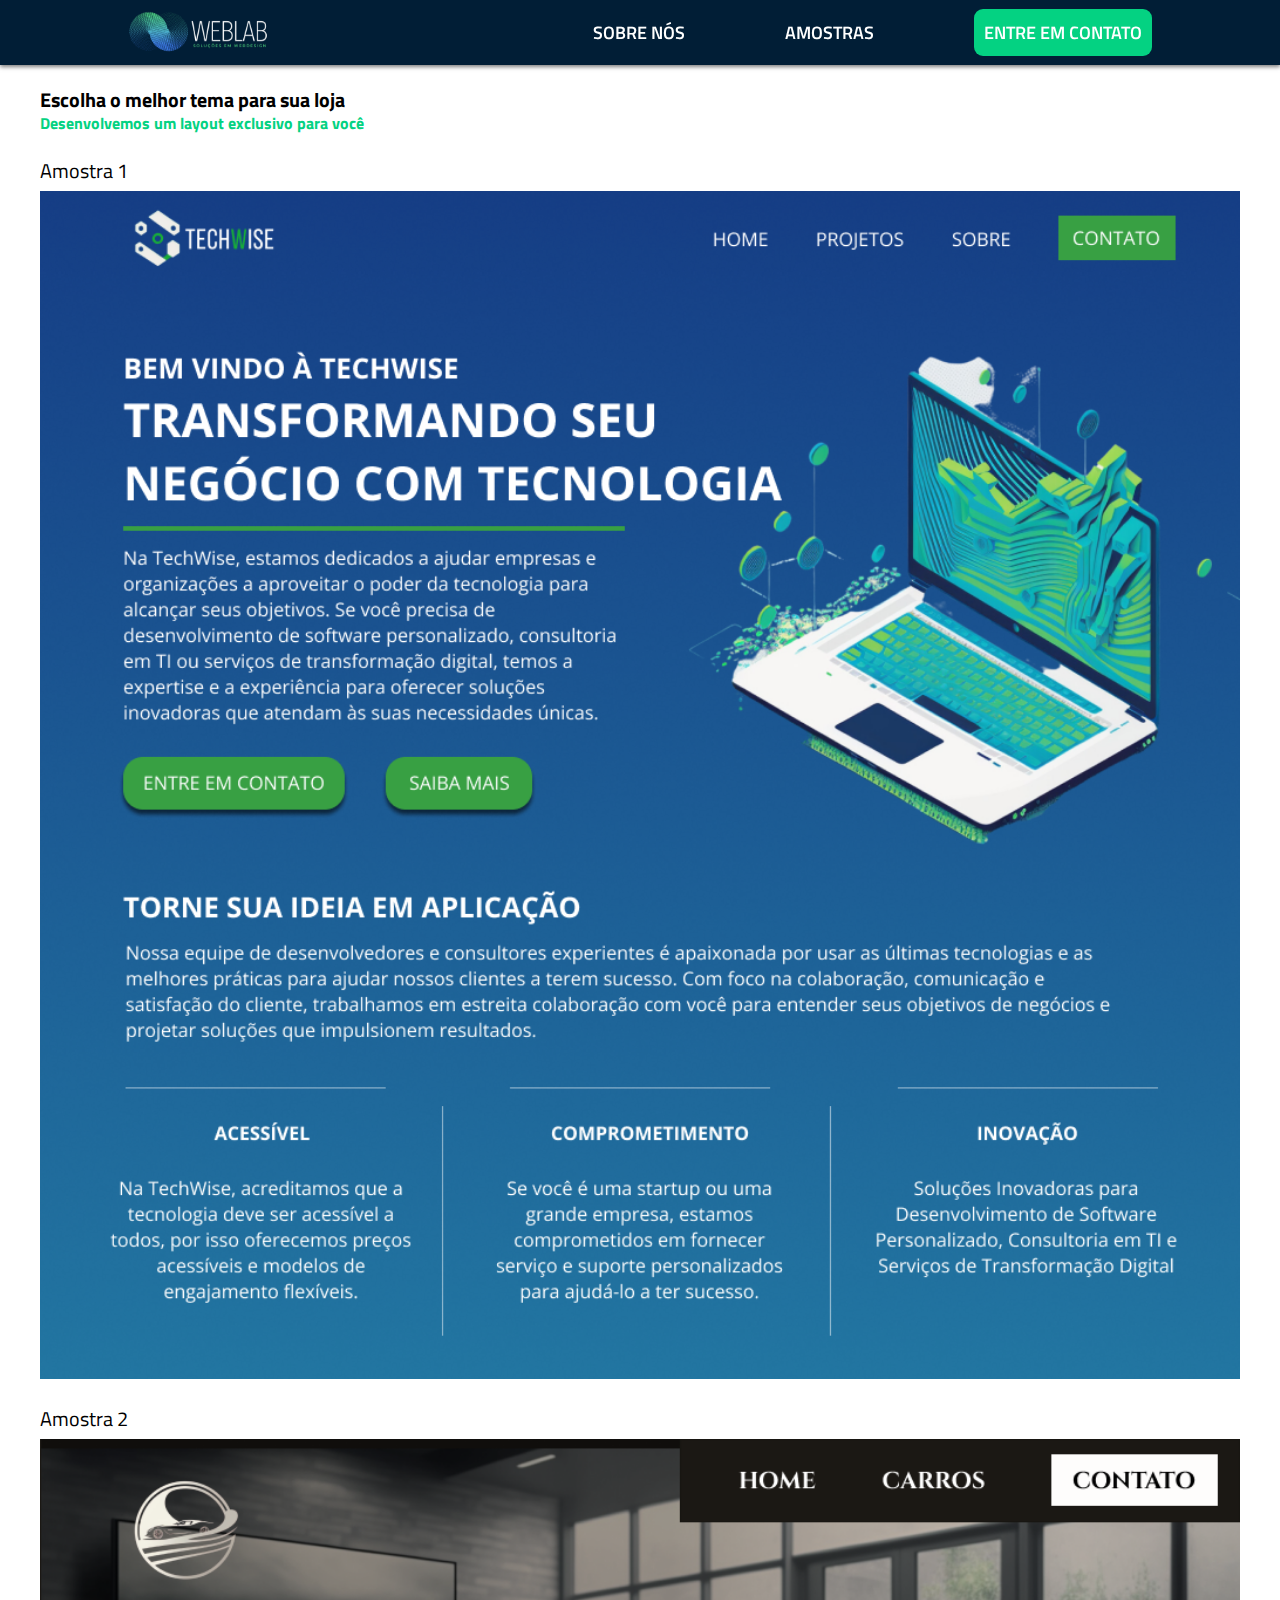
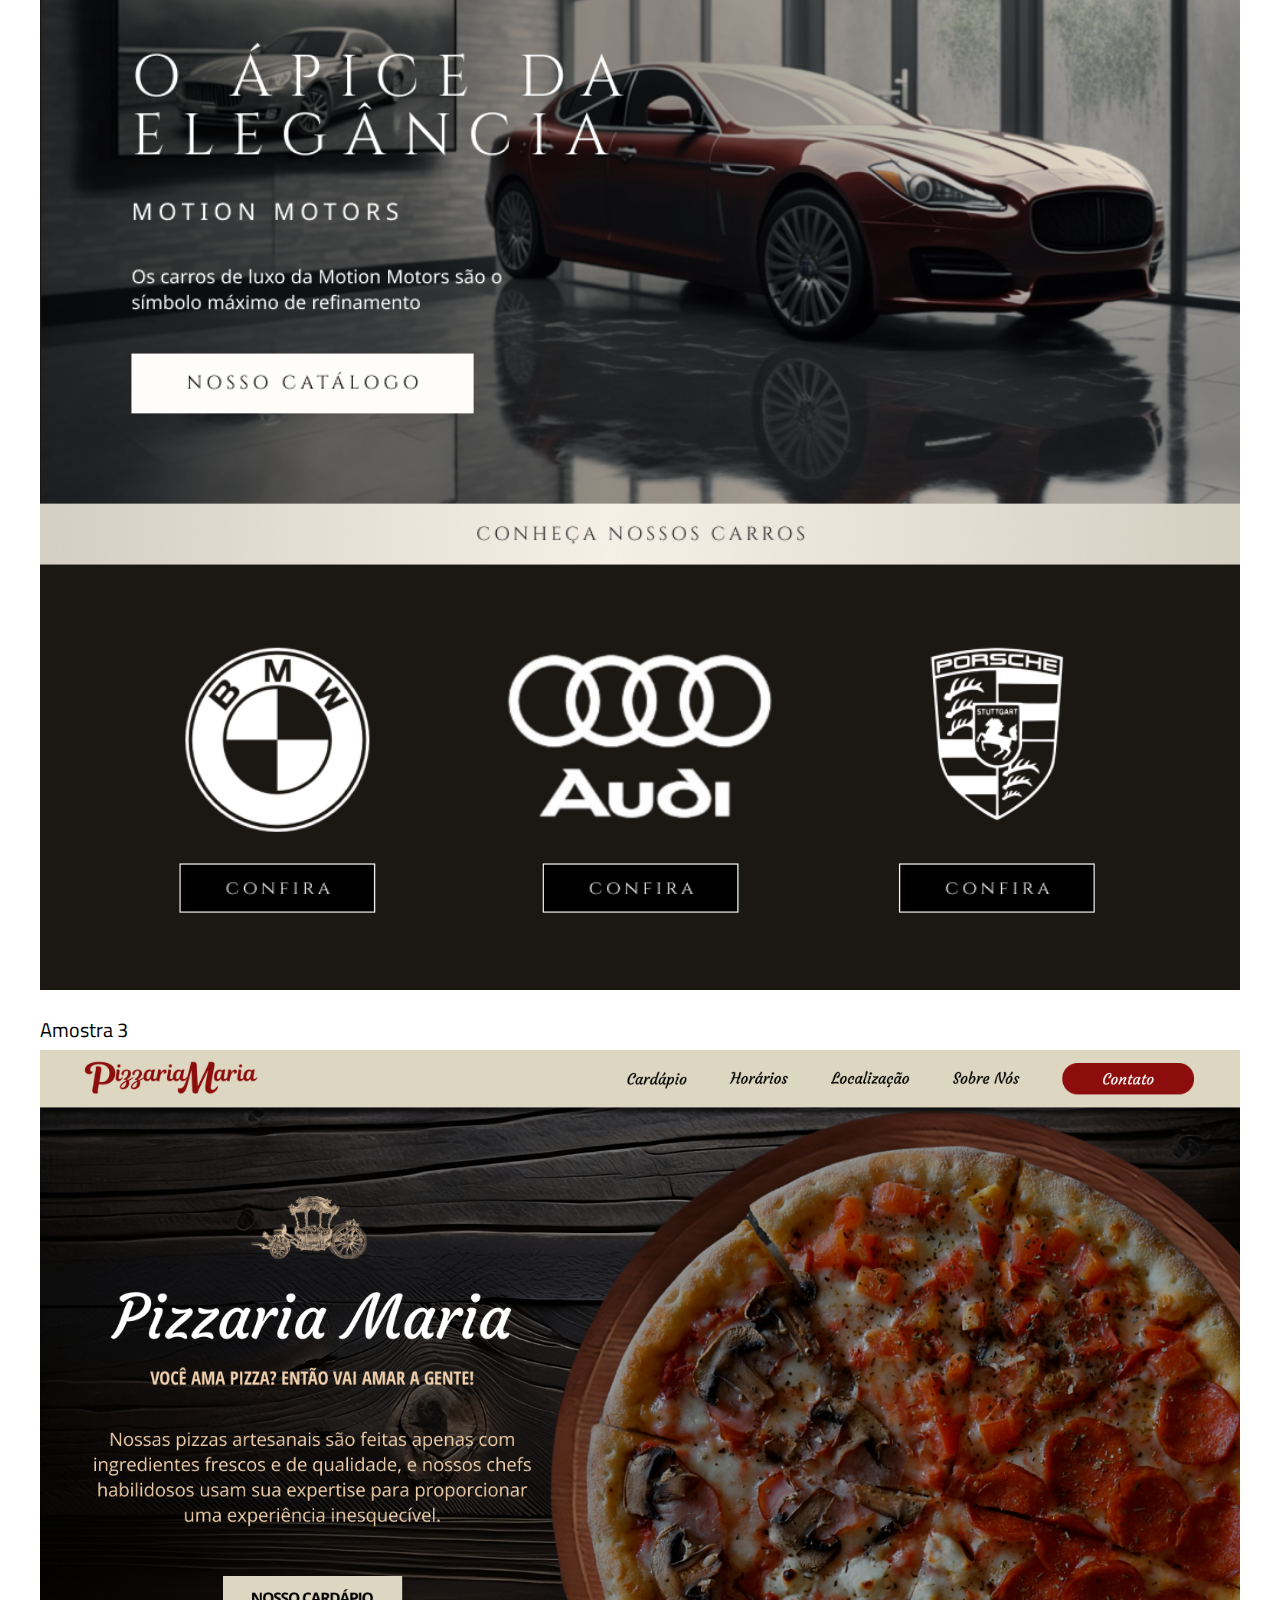
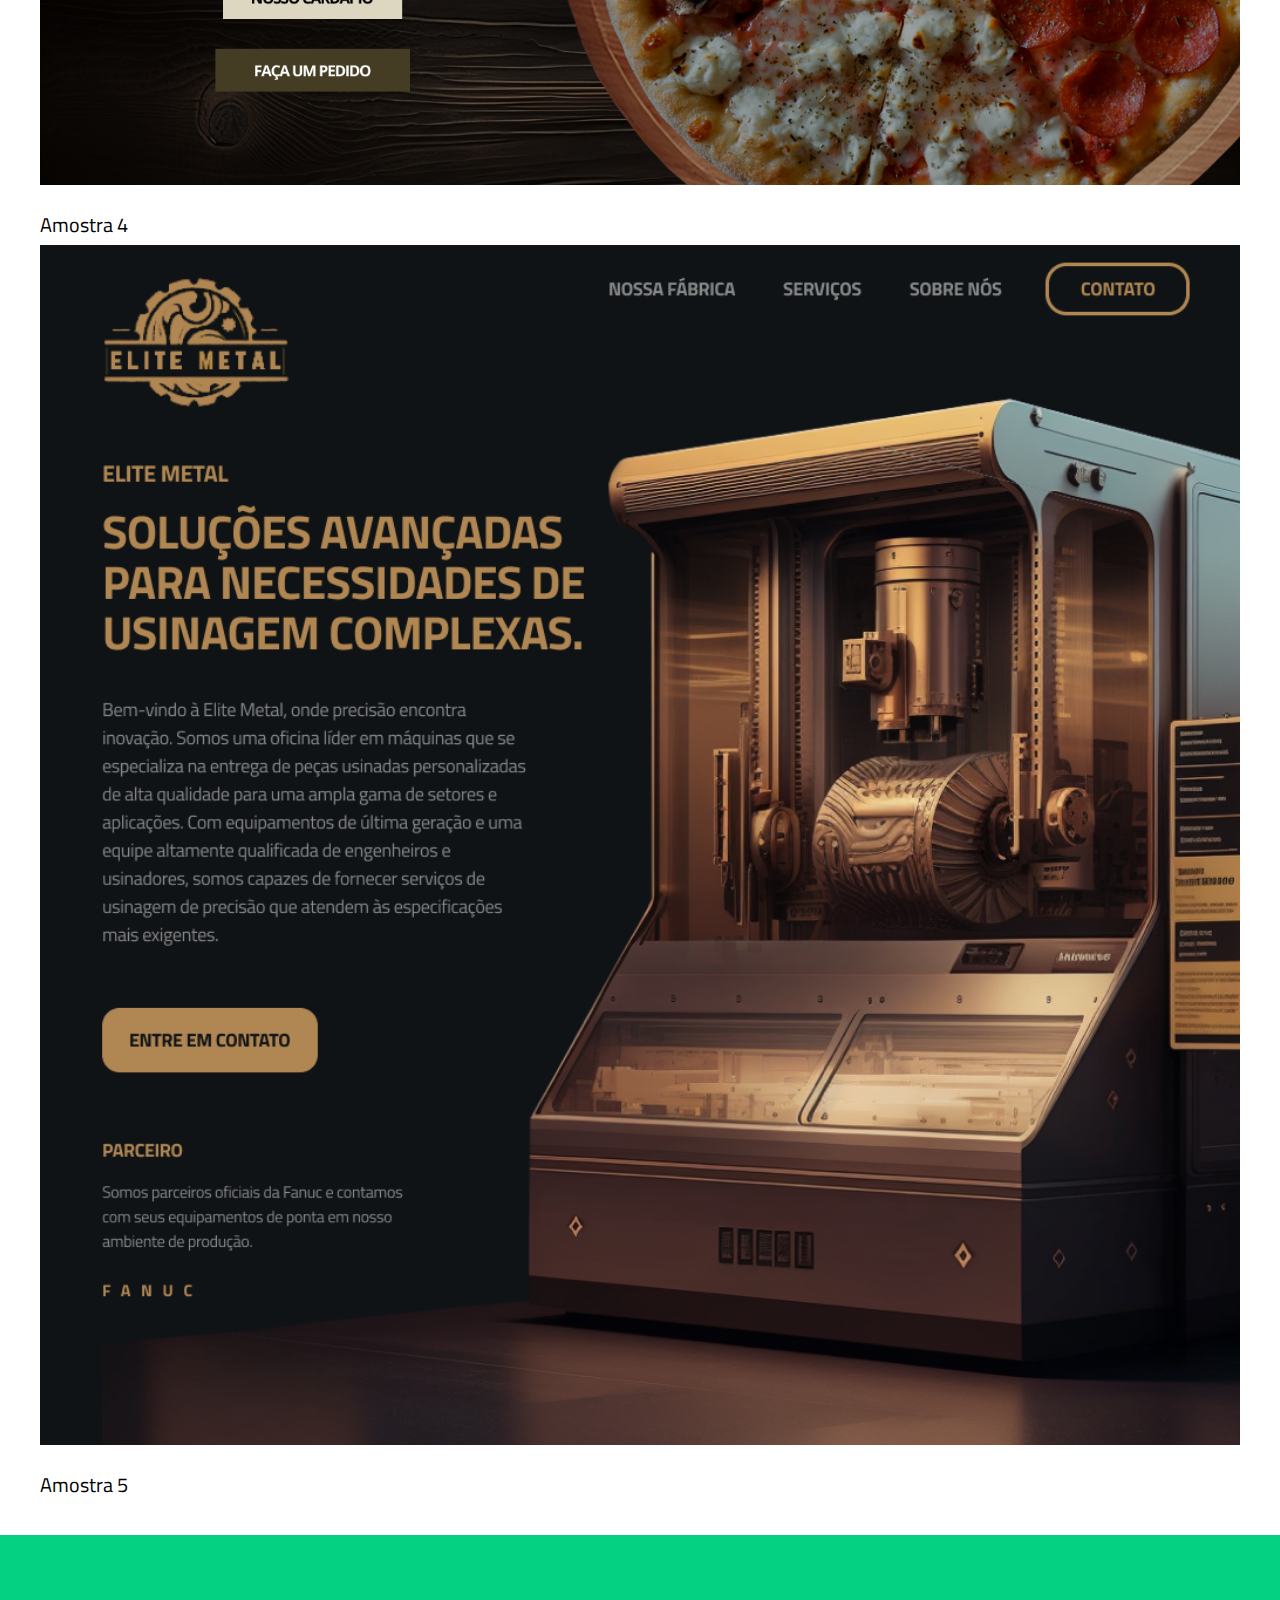
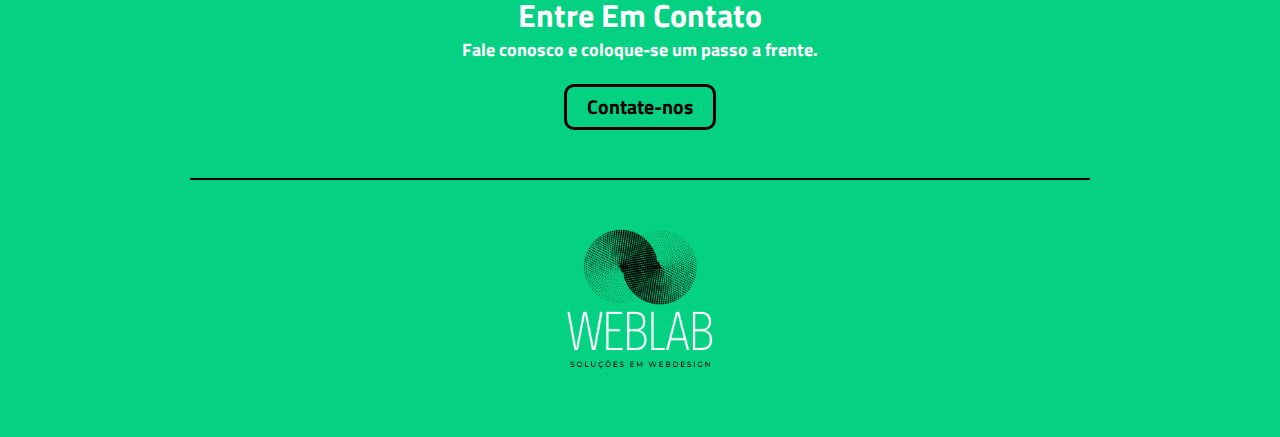
==== pages/amostras.html @ 6ae381bd "amostras.html" ====
<!DOCTYPE html>
<html lang="en">
<head>
    <meta charset="UTF-8">
    <meta http-equiv="X-UA-Compatible" content="IE=edge">
    <meta name="viewport" content="width=device-width, initial-scale=1.0">
    <link rel="stylesheet" href="../assets/styles/reset.css">
    <link rel="preconnect" href="https://fonts.googleapis.com">
    <link rel="preconnect" href="https://fonts.gstatic.com" crossorigin>
    <link href="https://fonts.googleapis.com/css2?family=Oswald:wght@200;300;400;500;600;700&family=Tilt+Warp&family=Titillium+Web:wght@300;400;600;700;900&display=swap" rel="stylesheet">
    <link rel="stylesheet" href="../assets/styles/style.css">

    <title>WebLab | Soluções em Webdesign</title>
</head>
<body>
    <header class="cabecalho">
        <div class="cabecalho-container">
            <div class="container_imagem">
                <a href="../index.html"><img  src="../assets/img/logoweblab.svg" alt="Logo da WebLab" class="cabecalho_imagem"></a>
            </div>
            <div class="mobile">
                <input type="checkbox" id="menu" class="container_botao">
                <label for="menu">
                    <span class="cabecalho_menu-hamburguer"></span>
                </label>
                <ul class="lista-menu">
                    <li class="lista-menu_item">
                        <a href="./sobrenos.html" class="lista-menu_link">Sobre Nós</a>
                    </li>
                    <li class="lista-menu_item">
                        <a href="./amostras.html" class="lista-menu_link">Amostras</a>
                    </li>
                    <li class="lista-menu_item">
                        <a target="_blank" rel="noopener noreferral" href="https://api.whatsapp.com/send?phone=41997215668&text=Olá,%20eu%20gostaria%20de%20realizar%20um%20orçamento%20para%20um%20website." class="contato-header">Entre em contato</a>
                    </li>
                    <img src="../assets/img/logo-apenasicone.svg" class="menu-lateral-logo" alt="Logo WebLab">
                </ul>
            </div>
            <div class="desktop">
                <ul class="lista-menu-desktop">
                    <li class="lista-menu_item-desktop">
                        <a href="./sobrenos.html" class="lista-menu_link-desktop">Sobre Nós</a>
                    </li>
                    <li class="lista-menu_item-desktop">
                        <a href="./amostras.html" class="lista-menu_link-desktop">Amostras</a>
                    </li>
                    <li class="lista-menu_item-desktop">
                        <a target="_blank" rel="noopener noreferral" href="https://api.whatsapp.com/send?phone=41997215668&text=Olá,%20eu%20gostaria%20de%20realizar%20um%20orçamento%20para%20um%20website." class="contato-header lista-menu_link-desktop">Entre em contato</a>
                    </li>
                </ul>
            </div>
        </div>
    </header>
    <main>
        <section class="amostras">
            <div class="container-principal">
                <h6>Escolha o melhor tema para sua loja</h2>
                <p class="realce sub-amostras">Desenvolvemos um layout exclusivo para você</p>
                <p class="p-amostras">Amostra 1</p>
                <img class="img-amostras" src="../assets/img/Template 01 (TechWise).png">
                <p class="p-amostras">Amostra 2</p>
                <img class="img-amostras" src="../assets/img/MOTION MOTORS (2).png">
                <p class="p-amostras">Amostra 3</p>
                <img class="img-amostras" src="../assets/img/Pizzaria.png">
                <p class="p-amostras">Amostra 4</p>
                <img class="img-amostras" src="../assets/img/Elite metal (1).png">
                <p class="p-amostras">Amostra 5</p>
                <img class="img-amostras" src="">
            </div>
        </section>
    </main>
    <footer class="rodape">
        <div class="rodape-container">
            <h2 class="rodape-titulo">Entre Em Contato</h2>
            <h3 class="rodape-subtitulo">Fale conosco e coloque-se um passo a frente.</h3>
            <a target="_blank" rel="noopener noreferral" href="https://api.whatsapp.com/send?phone=41997215668&text=Olá,%20eu%20gostaria%20de%20realizar%20um%20orçamento%20para%20um%20website." class="rodape-botao">Contate-nos</a>
        </div>
        <a href="../index.html"><img class="rodape-logo" src="../assets/img/logoweblab-fundoverde.svg" alt="Logo da marca WebLab"></a>
    </footer>
</body>
</html>
---- assets/styles/style.css ----
@import url('./destaque.css');
@import url('./profisionalize.css');
@import url('./vantagens.css');
@import url('./oquefazemos.css');
@import url('./comoajudar.css');
@import url('./rodape.css');
@import url('./cabecalho.css');
@import url('./animations.css');
@import url('./sobrenos.css');
@import url('./amostras.css');

body {
    /* font-family: 'Oswald', sans-serif;
    font-family: 'Tilt Warp', cursive; */
    font-family: 'Titillium Web', sans-serif;
}

.destaque, .profissionalize, .vantagens {
    background-color: #011e36;
    padding: 64px 20px 0 20px;
}

.o-que-fazemos, .como-ajudar, .frase, .sobre-nos {
    background-color: #FFFFFF;
    padding: 64px 20px 0 20px;
}

.realce {
    color: #04D282;
}

.titulo-principal {
    font-size: 28px;
    color: #ffffff;
    font-weight: 700;
    line-height: 43px;
    width: 290px;
}

.titulo-principal-preto {
    font-size: 28px;
    color: #000;
    font-weight: 700;
    line-height: 43px;
    width: 290px;
}

.linha-divisoria {
    display: block;
    height: 5px;
    width: 100px;
    background-color: #ffffff;
    margin-top: 69px;
}

.linha-divisoria-cinza {
    display: block;
    height: 5px;
    width: 100px;
    background-color: #8a8a8a;
    margin-top: 69px;
}


/* SECTION FRASE */

.frase-autor {
    color: #04D282;
    font-size: 16px;
    text-align: end;
    width: 290px;
}

.mundo-box {
    margin-bottom: 64px;
}

@media screen and (min-width: 720px) {

    .destaque,
    .profissionalize,
    .vantagens,
    .o-que-fazemos,
    .como-ajudar,
    .frase,
    .sobre-nos {
        padding-left: 0;
        padding-right: 0;
    }

    .container-master {
        width: 690px;
        margin: 0 auto;
    }

    .titulo-principal {
        width: 400px;
    }

    .flex-container {
        display: flex;
        align-items: center;
        justify-content: space-between;
    }

    .mundo-box {
        margin-bottom: 0;
    }

    .frase {
        padding-bottom: 64px;
    }
}

@media screen and (min-width: 1024px) {

    .destaque,
    .profissionalize,
    .vantagens,
    .o-que-fazemos,
    .como-ajudar,
    .frase,
    .sobre-nos {
        padding-top: 150px;
    }

    .container-master {
        width: 900px;
    }

    .titulo-principal, .titulo-principal-preto {
        width: 460px;
        font-size: 34px;
    }

    .linha-divisoria, .linha-divisoria-cinza {
        margin-top: 150px;
        width: 150px;
    }

    .frase {
        padding-bottom: 150px;
    }

    .frase-autor {
        font-size: 20px;
        text-align: end;
        width: 440px;
        margin-top: 30px;
    }
}
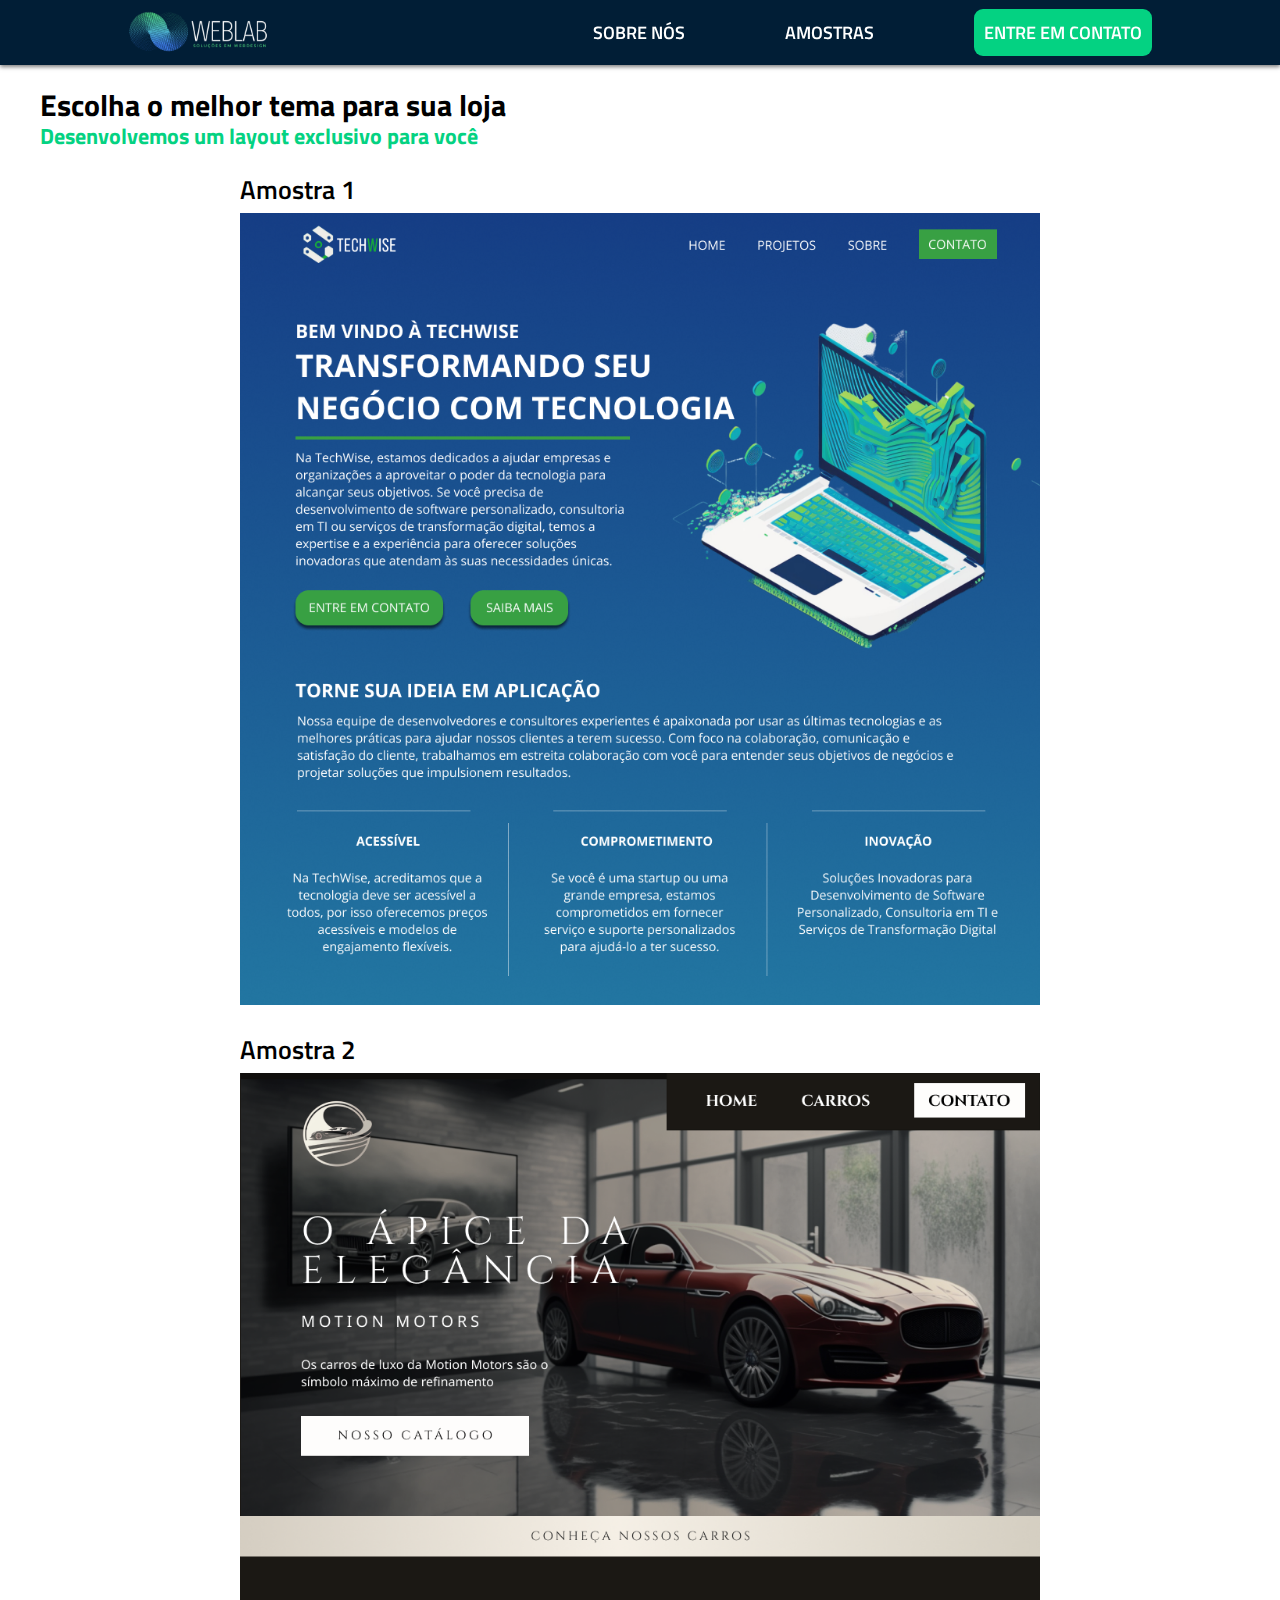
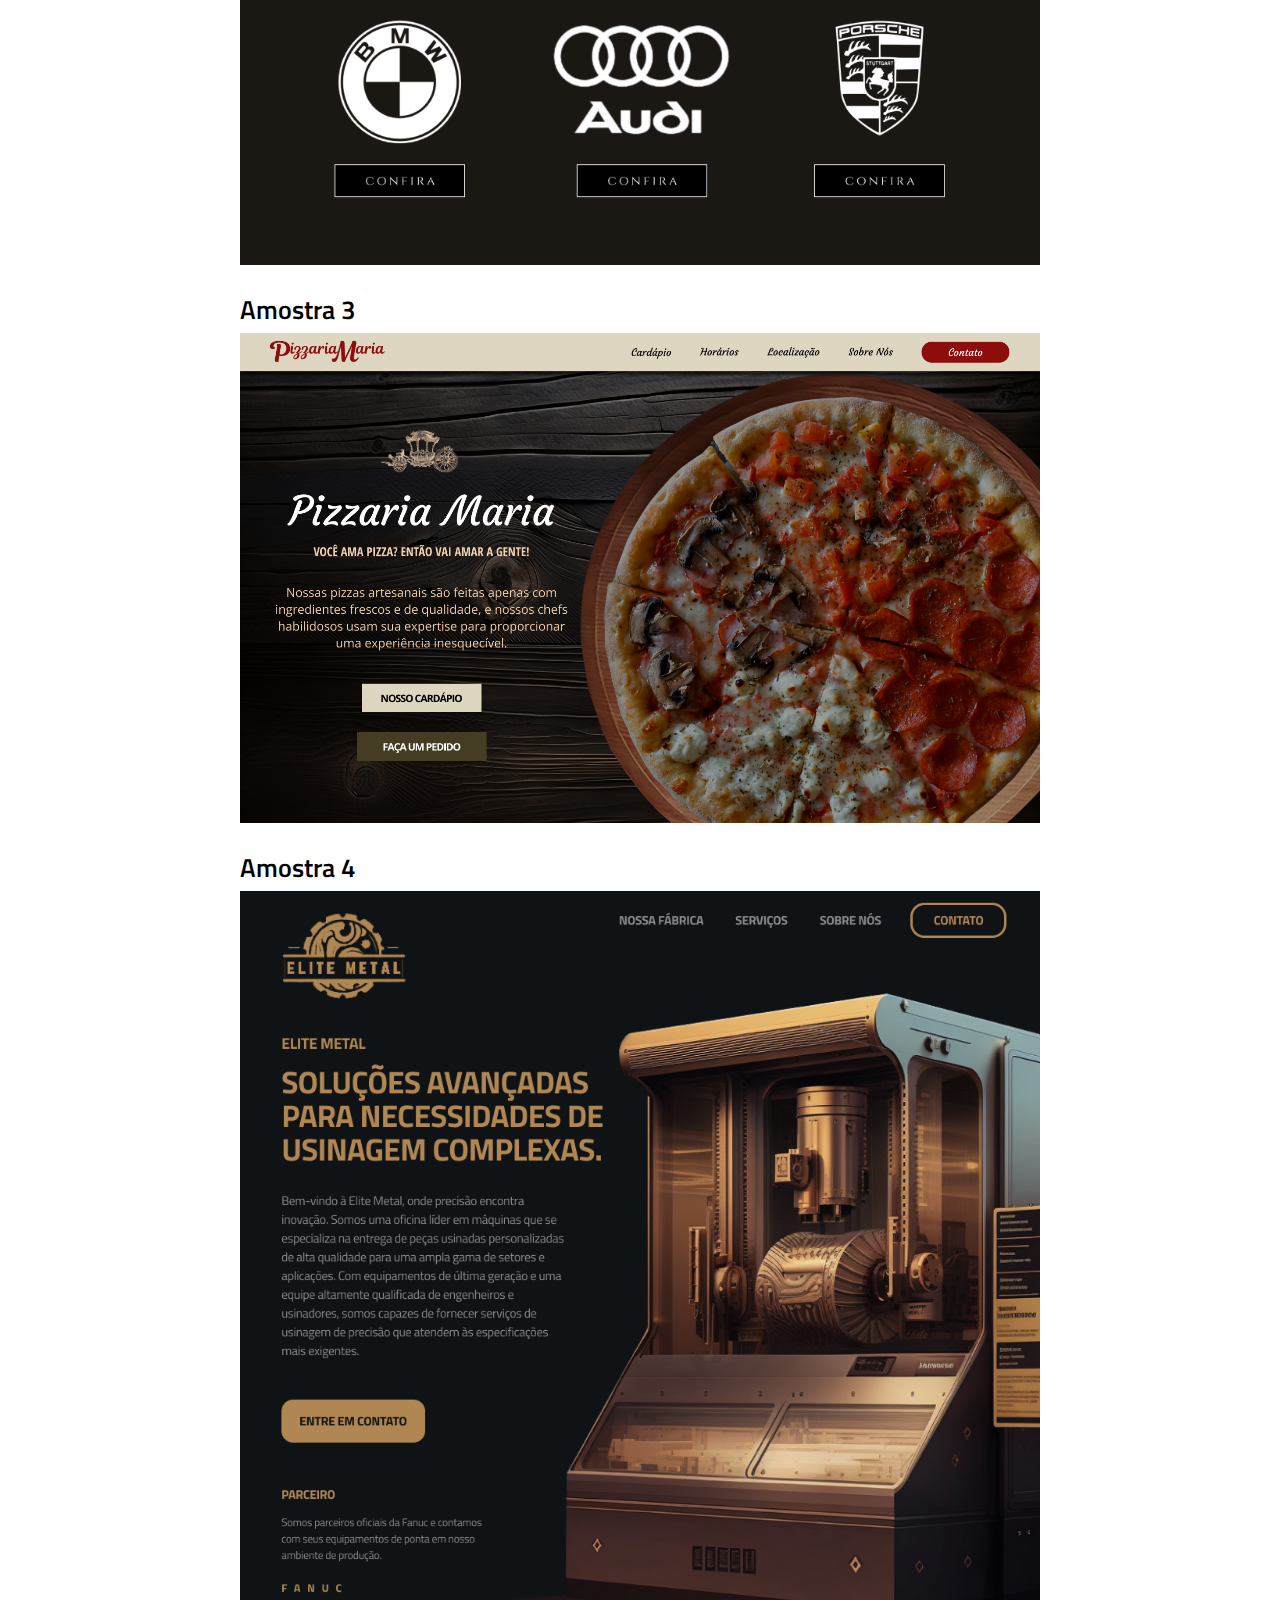
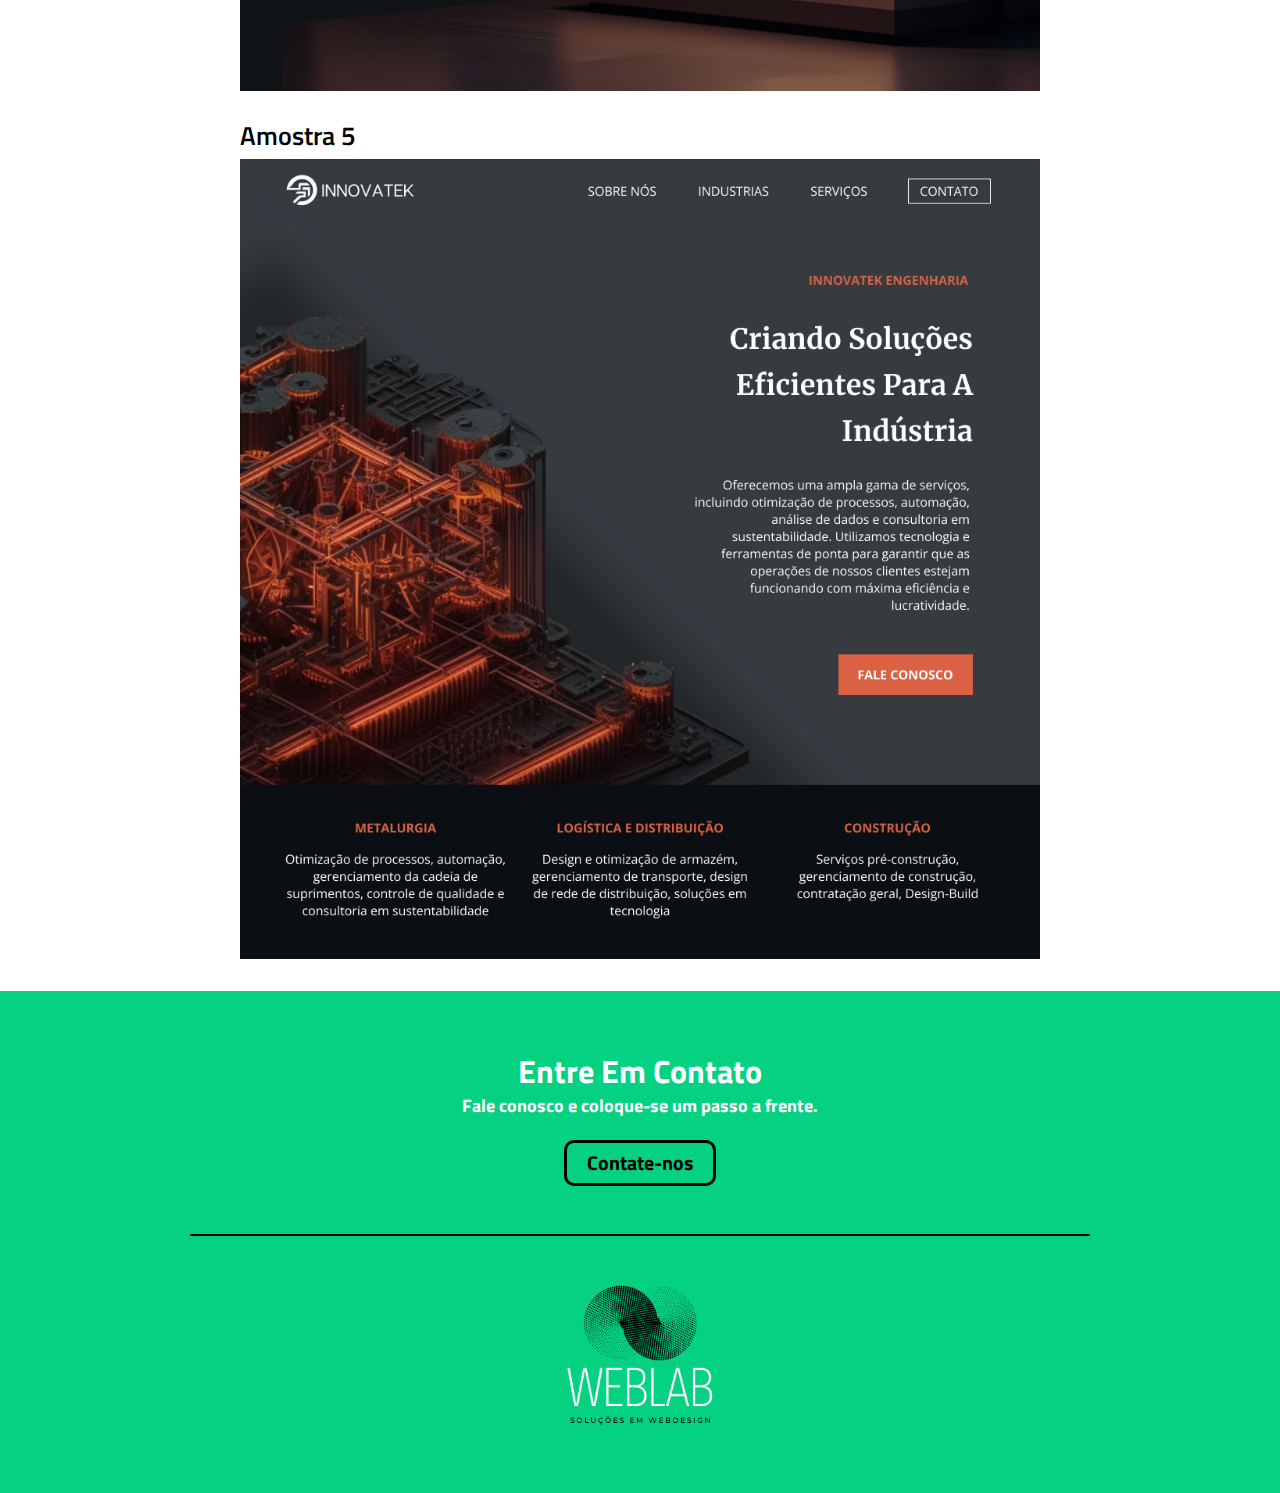
==== commit 877db7d5: "Amostras.html update" ====
--- a/pages/amostras.html
+++ b/pages/amostras.html
@@ -56,16 +56,28 @@
             <div class="container-principal">
                 <h6>Escolha o melhor tema para sua loja</h2>
                 <p class="realce sub-amostras">Desenvolvemos um layout exclusivo para você</p>
-                <p class="p-amostras">Amostra 1</p>
-                <img class="img-amostras" src="../assets/img/Template 01 (TechWise).png">
-                <p class="p-amostras">Amostra 2</p>
-                <img class="img-amostras" src="../assets/img/MOTION MOTORS (2).png">
-                <p class="p-amostras">Amostra 3</p>
-                <img class="img-amostras" src="../assets/img/Pizzaria.png">
-                <p class="p-amostras">Amostra 4</p>
-                <img class="img-amostras" src="../assets/img/Elite metal (1).png">
-                <p class="p-amostras">Amostra 5</p>
-                <img class="img-amostras" src="">
+                <div class="container-amostras">
+                    <div class="box-amostras">
+                        <p class="p-amostras">Amostra 1</p>
+                        <img class="img-amostras" src="../assets/img/Template 01 (TechWise).png">
+                    </div>
+                    <di class="box-amostras">
+                        <p class="p-amostras">Amostra 2</p>
+                        <img class="img-amostras" src="../assets/img/MOTION MOTORS (2).png">
+                    </div>
+                    <div class="box-amostras box-amostras-retangular">
+                        <p class="p-amostras">Amostra 3</p>
+                        <img class="img-amostras" src="../assets/img/Pizzaria.png">
+                    </div>
+                    <div class="box-amostras">
+                        <p class="p-amostras">Amostra 4</p>
+                        <img class="img-amostras" src="../assets/img/Elite metal (1).png">
+                    </div>
+                    <div class="box-amostras">
+                        <p class="p-amostras">Amostra 5</p>
+                        <img class="img-amostras" src="../assets/img/invok.png">
+                    </div>
+                </div>
             </div>
         </section>
     </main>
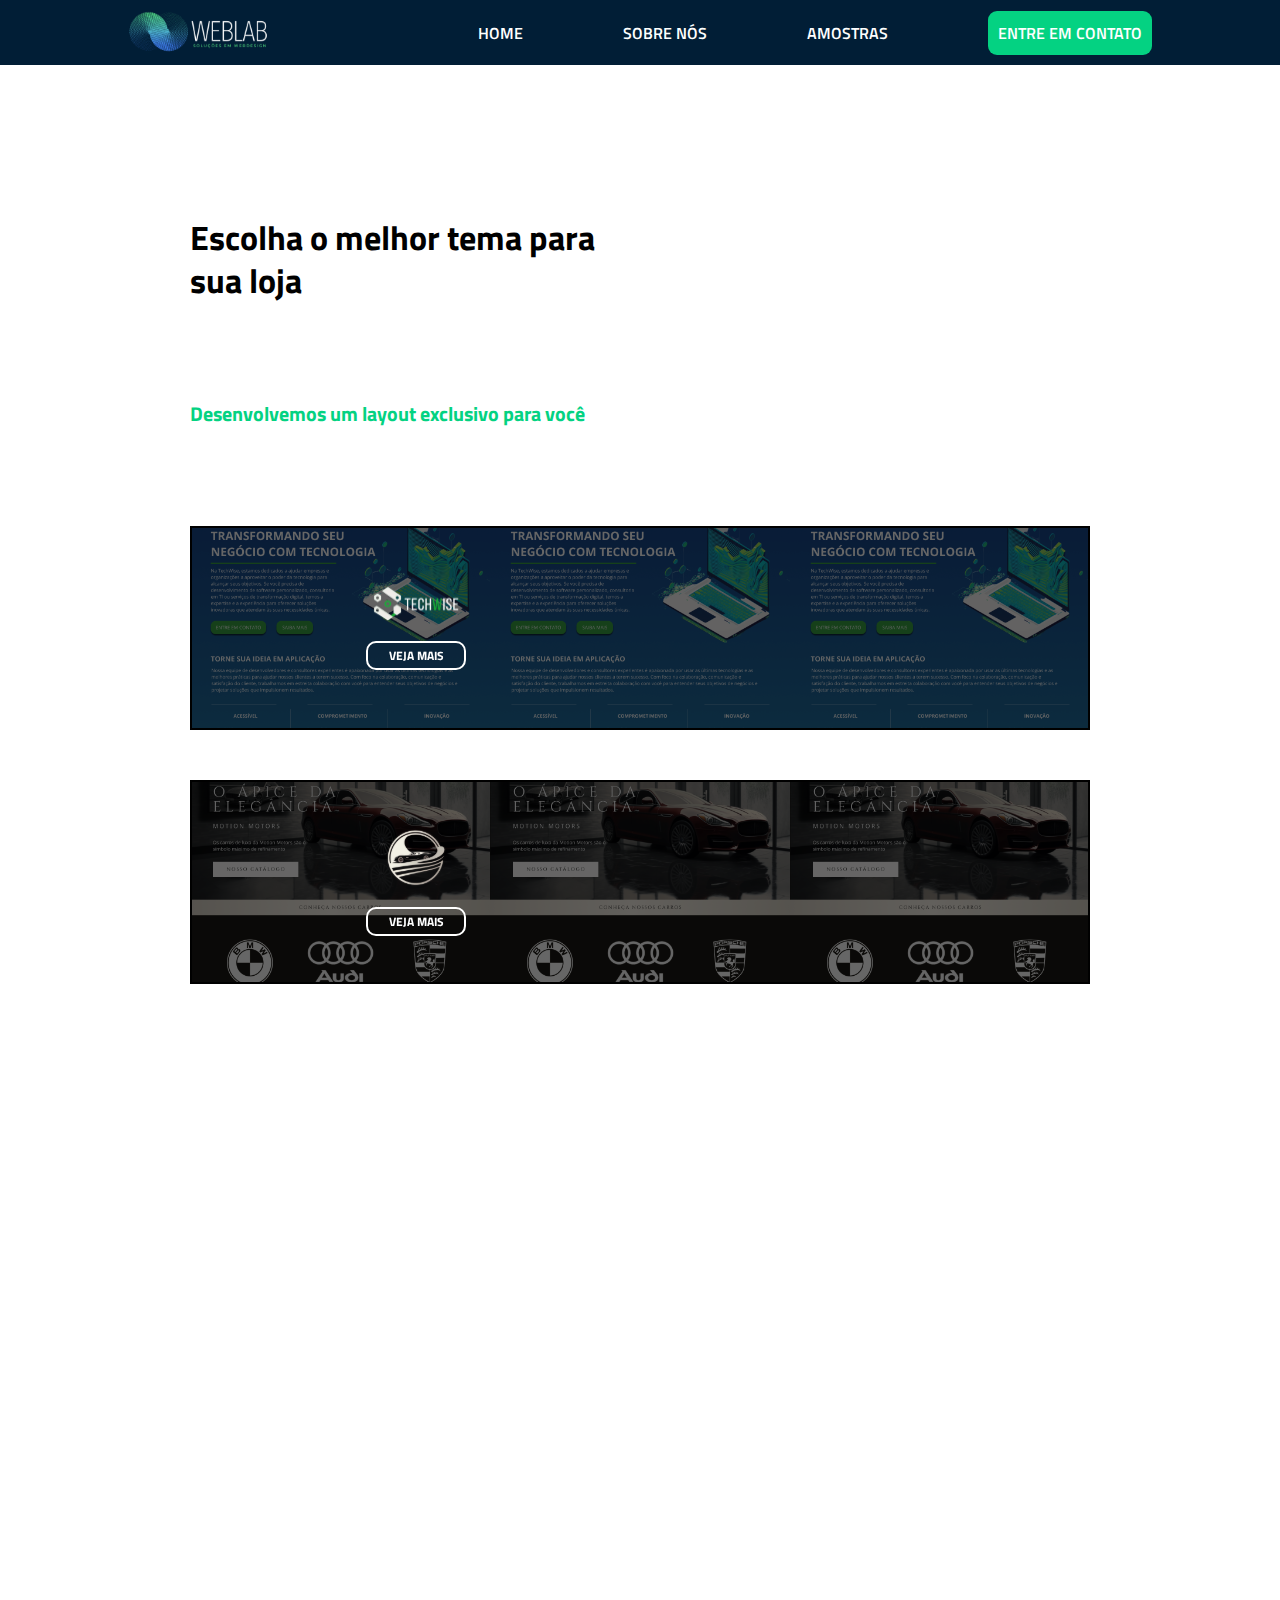
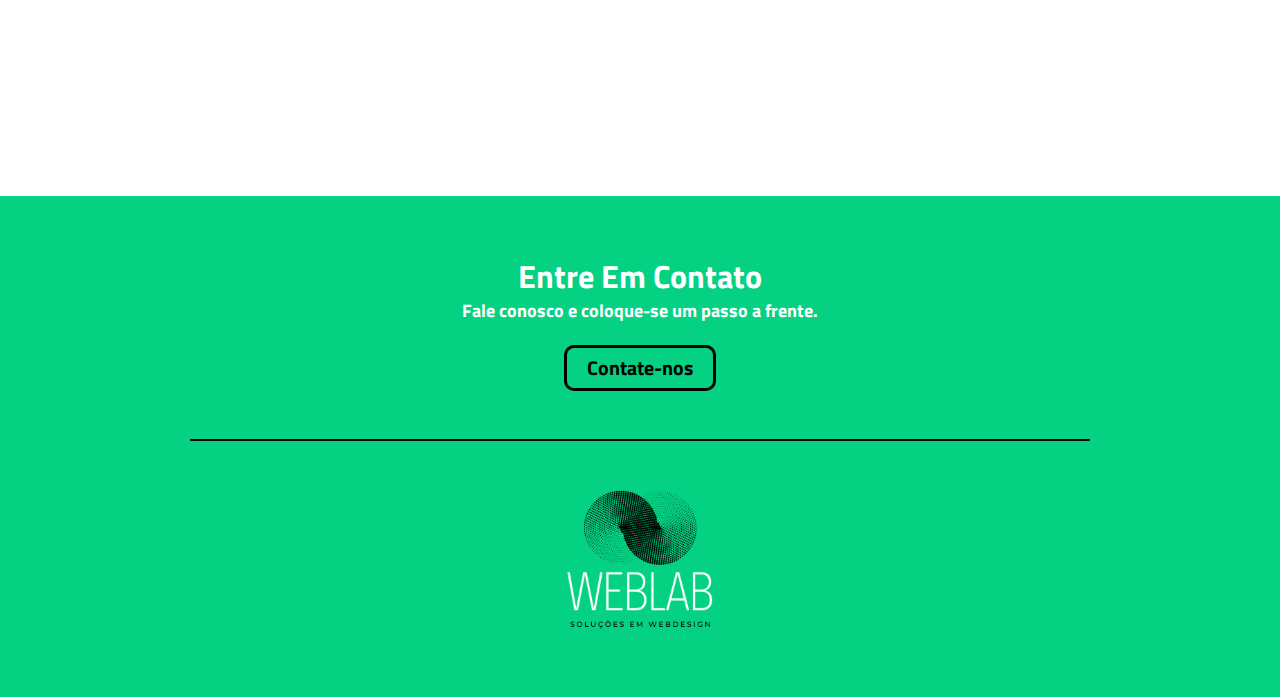
==== commit 6d27c9f6: "Amostras page update" ====
--- a/pages/amostras.html
+++ b/pages/amostras.html
@@ -25,6 +25,9 @@
                 </label>
                 <ul class="lista-menu">
                     <li class="lista-menu_item">
+                        <a href="../index.html" class="lista-menu_link">Home</a>
+                    </li>
+                    <li class="lista-menu_item">
                         <a href="./sobrenos.html" class="lista-menu_link">Sobre Nós</a>
                     </li>
                     <li class="lista-menu_item">
@@ -38,6 +41,9 @@
             </div>
             <div class="desktop">
                 <ul class="lista-menu-desktop">
+                    <li class="lista-menu_item-desktop">
+                        <a href="../index.html" class="lista-menu_link-desktop">Home</a>
+                    </li>
                     <li class="lista-menu_item-desktop">
                         <a href="./sobrenos.html" class="lista-menu_link-desktop">Sobre Nós</a>
                     </li>
@@ -53,29 +59,44 @@
     </header>
     <main>
         <section class="amostras">
-            <div class="container-principal">
-                <h6>Escolha o melhor tema para sua loja</h2>
-                <p class="realce sub-amostras">Desenvolvemos um layout exclusivo para você</p>
+            <div class="container-master">
+                <h2 class="titulo-principal-preto amostras-titulo">Escolha o melhor tema para sua loja</h2>
+                <h3 class="o-que-fazemos-subtitulo sobre-nos-subtitulo">Desenvolvemos um layout exclusivo para você</h3>
                 <div class="container-amostras">
-                    <div class="box-amostras">
-                        <p class="p-amostras">Amostra 1</p>
-                        <img class="img-amostras" src="../assets/img/Template 01 (TechWise).png">
+                    <div class="amostras-box box-techwise hidden" data-scroll>
+                        <div class="amostras-mascara"></div>
+                        <div class="amostras-box-cont">
+                            <img class="amostras-imagem logo-techwise" src="../assets/img/TechWise-logo.svg" alt="TechWise logo">
+                            <button class="amostras-botao">Veja Mais</button>
+                        </div>
                     </div>
-                    <di class="box-amostras">
-                        <p class="p-amostras">Amostra 2</p>
-                        <img class="img-amostras" src="../assets/img/MOTION MOTORS (2).png">
+                    <div class="amostras-box box-motionmotors hidden" data-scroll>
+                        <div class="amostras-mascara"></div>
+                        <div class="amostras-box-cont">
+                            <img class="amostras-imagem logo-motionmotors" src="../assets/img/MotionMotors-logo.svg" alt="Motion Motors logo">
+                            <button class="amostras-botao">Veja Mais</button>
+                        </div>
                     </div>
-                    <div class="box-amostras box-amostras-retangular">
-                        <p class="p-amostras">Amostra 3</p>
-                        <img class="img-amostras" src="../assets/img/Pizzaria.png">
+                    <div class="amostras-box box-pizzaria hidden" data-scroll>
+                        <div class="amostras-mascara"></div>
+                        <div class="amostras-box-cont">
+                            <img class="amostras-imagem logo-pizzaria" src="../assets/img/Pizzaria-logo.svg" alt="Pizzaria Maria logo">
+                            <button class="amostras-botao">Veja Mais</button>
+                        </div>
                     </div>
-                    <div class="box-amostras">
-                        <p class="p-amostras">Amostra 4</p>
-                        <img class="img-amostras" src="../assets/img/Elite metal (1).png">
+                    <div class="amostras-box box-elitemetal hidden" data-scroll>
+                        <div class="amostras-mascara"></div>
+                        <div class="amostras-box-cont">
+                            <img class="amostras-imagem logo-elitemetal" src="../assets/img/EliteMetal-logo.svg" alt="Elite Metal logo">
+                            <button class="amostras-botao">Veja Mais</button>
+                        </div>
                     </div>
-                    <div class="box-amostras">
-                        <p class="p-amostras">Amostra 5</p>
-                        <img class="img-amostras" src="../assets/img/invok.png">
+                    <div class="amostras-box box-innovatek hidden" data-scroll>
+                        <div class="amostras-mascara"></div>
+                        <div class="amostras-box-cont">
+                            <img class="amostras-imagem logo-innovatek" src="../assets/img/Innovatek-logo.svg" alt="Innovatek logo">
+                            <button class="amostras-botao">Veja Mais</button>
+                        </div>
                     </div>
                 </div>
             </div>
@@ -89,5 +110,6 @@
         </div>
         <a href="../index.html"><img class="rodape-logo" src="../assets/img/logoweblab-fundoverde.svg" alt="Logo da marca WebLab"></a>
     </footer>
+    <script defer src="../js/index.js"></script>
 </body>
 </html>--- a/assets/styles/style.css
+++ b/assets/styles/style.css
@@ -20,7 +20,7 @@
     padding: 64px 20px 0 20px;
 }
 
-.o-que-fazemos, .como-ajudar, .frase, .sobre-nos {
+.o-que-fazemos, .como-ajudar, .frase, .sobre-nos, .amostras {
     background-color: #FFFFFF;
     padding: 64px 20px 0 20px;
 }
@@ -83,7 +83,8 @@
     .o-que-fazemos,
     .como-ajudar,
     .frase,
-    .sobre-nos {
+    .sobre-nos,
+    .amostras {
         padding-left: 0;
         padding-right: 0;
     }
@@ -120,7 +121,8 @@
     .o-que-fazemos,
     .como-ajudar,
     .frase,
-    .sobre-nos {
+    .sobre-nos,
+    .amostras {
         padding-top: 150px;
     }
 
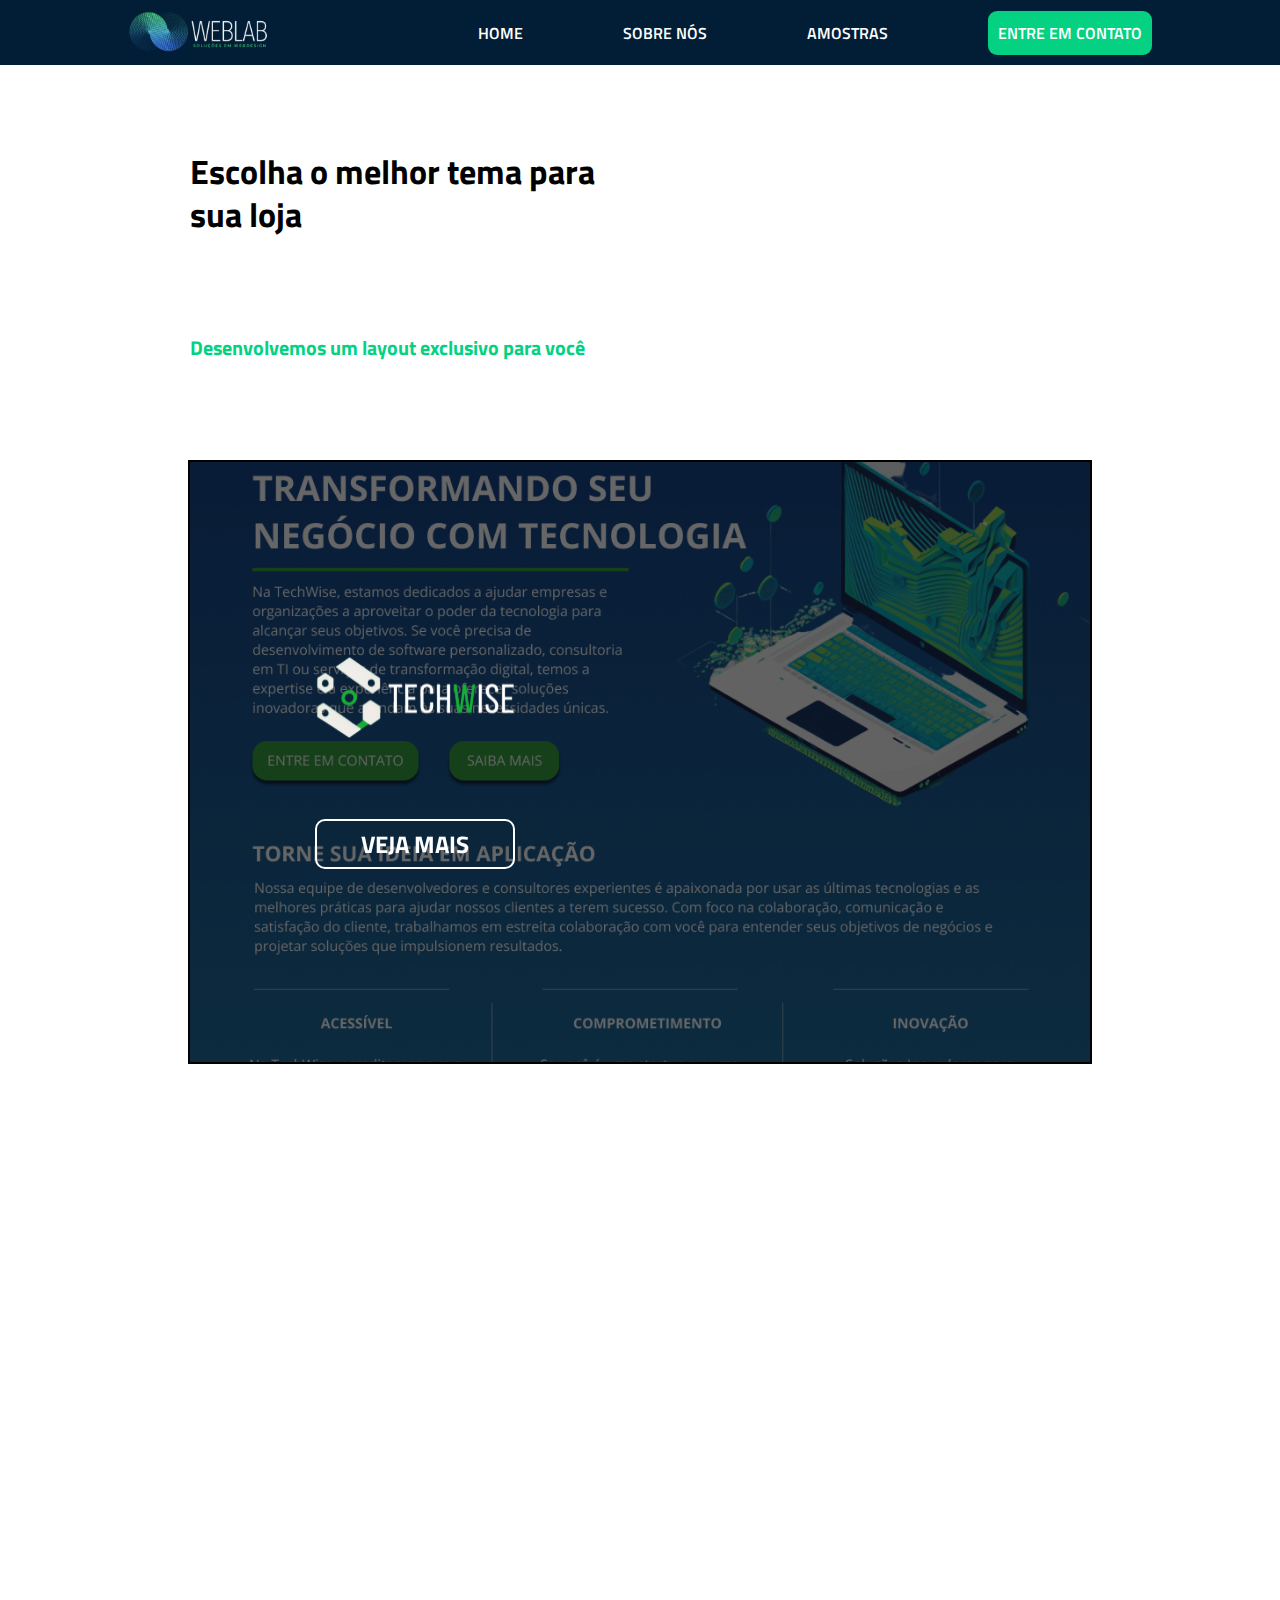
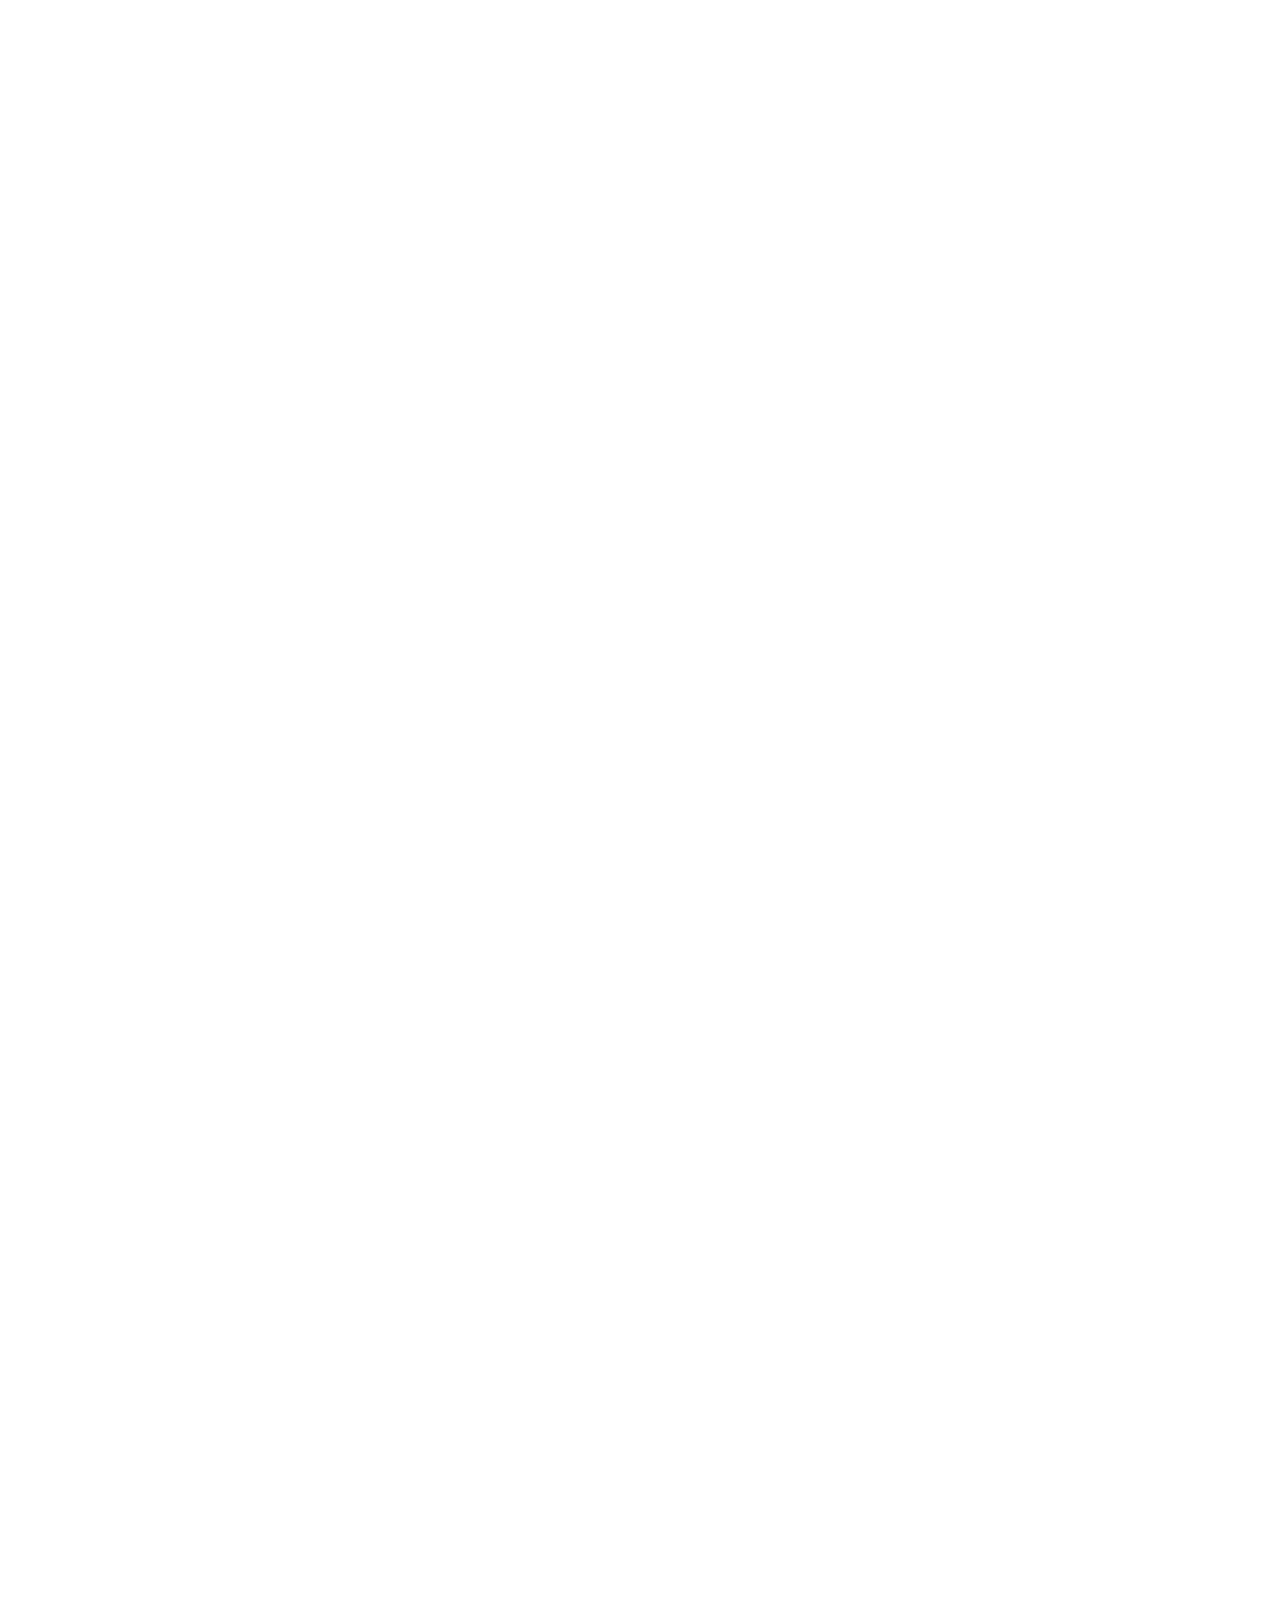
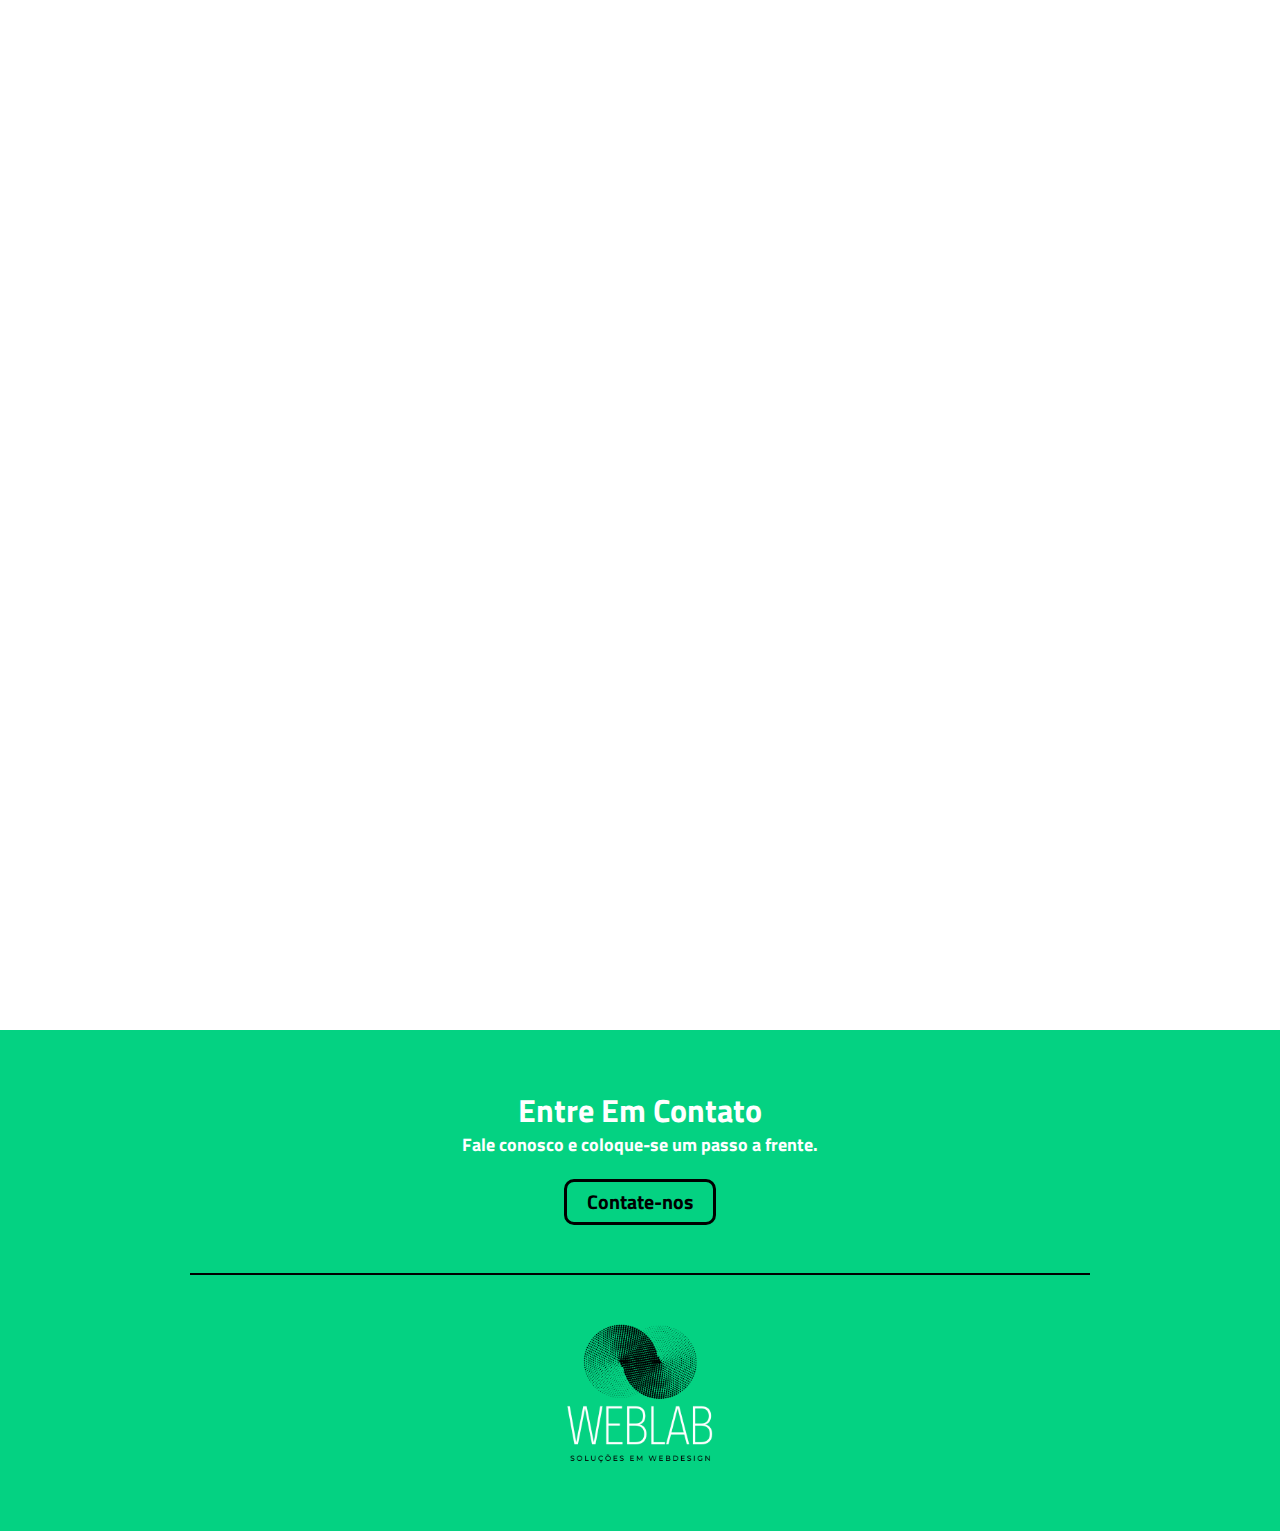
==== commit 15b3442c: ""Veja Mais" button" ====
--- a/pages/amostras.html
+++ b/pages/amostras.html
@@ -69,6 +69,8 @@
                             <img class="amostras-imagem logo-techwise" src="../assets/img/TechWise-logo.svg" alt="TechWise logo">
                             <button class="amostras-botao">Veja Mais</button>
                         </div>
+                        <img class="amostras-template template-hidden" src="../assets/img/Techwise-template.png" alt="Techwise Template">
+                        <button class="amostras-botao-voltar template-hidden"><img class="amostras-botao-img" src="../assets/img/flecha-branca.svg" alt="Voltar"></button>
                     </div>
                     <div class="amostras-box box-motionmotors hidden" data-scroll>
                         <div class="amostras-mascara"></div>
@@ -76,6 +78,8 @@
                             <img class="amostras-imagem logo-motionmotors" src="../assets/img/MotionMotors-logo.svg" alt="Motion Motors logo">
                             <button class="amostras-botao">Veja Mais</button>
                         </div>
+                        <img class="amostras-template template-hidden" src="../assets/img/MotionMotors-template.png" alt="Motion Motors Template">
+                        <button class="amostras-botao-voltar template-hidden"><img class="amostras-botao-img" src="../assets/img/flecha-branca.svg" alt="Voltar"></button>
                     </div>
                     <div class="amostras-box box-pizzaria hidden" data-scroll>
                         <div class="amostras-mascara"></div>
@@ -83,6 +87,8 @@
                             <img class="amostras-imagem logo-pizzaria" src="../assets/img/Pizzaria-logo.svg" alt="Pizzaria Maria logo">
                             <button class="amostras-botao">Veja Mais</button>
                         </div>
+                        <img class="amostras-template template-hidden" src="../assets/img/Pizzaria-template.png" alt="Pizzaria Template">
+                        <button class="amostras-botao-voltar template-hidden"><img class="amostras-botao-img" src="../assets/img/flecha-branca.svg" alt="Voltar"></button>
                     </div>
                     <div class="amostras-box box-elitemetal hidden" data-scroll>
                         <div class="amostras-mascara"></div>
@@ -90,6 +96,8 @@
                             <img class="amostras-imagem logo-elitemetal" src="../assets/img/EliteMetal-logo.svg" alt="Elite Metal logo">
                             <button class="amostras-botao">Veja Mais</button>
                         </div>
+                        <img class="amostras-template template-hidden" src="../assets/img/EliteMetal-template.png" alt="Elite Metal Template">
+                        <button class="amostras-botao-voltar template-hidden"><img class="amostras-botao-img" src="../assets/img/flecha-branca.svg" alt="Voltar"></button>
                     </div>
                     <div class="amostras-box box-innovatek hidden" data-scroll>
                         <div class="amostras-mascara"></div>
@@ -97,6 +105,8 @@
                             <img class="amostras-imagem logo-innovatek" src="../assets/img/Innovatek-logo.svg" alt="Innovatek logo">
                             <button class="amostras-botao">Veja Mais</button>
                         </div>
+                        <img class="amostras-template template-hidden" src="../assets/img/Innovatek-template.png" alt="Innovatek Template">
+                        <button class="amostras-botao-voltar template-hidden"><img class="amostras-botao-img" src="../assets/img/flecha-branca.svg" alt="Voltar"></button>
                     </div>
                 </div>
             </div>
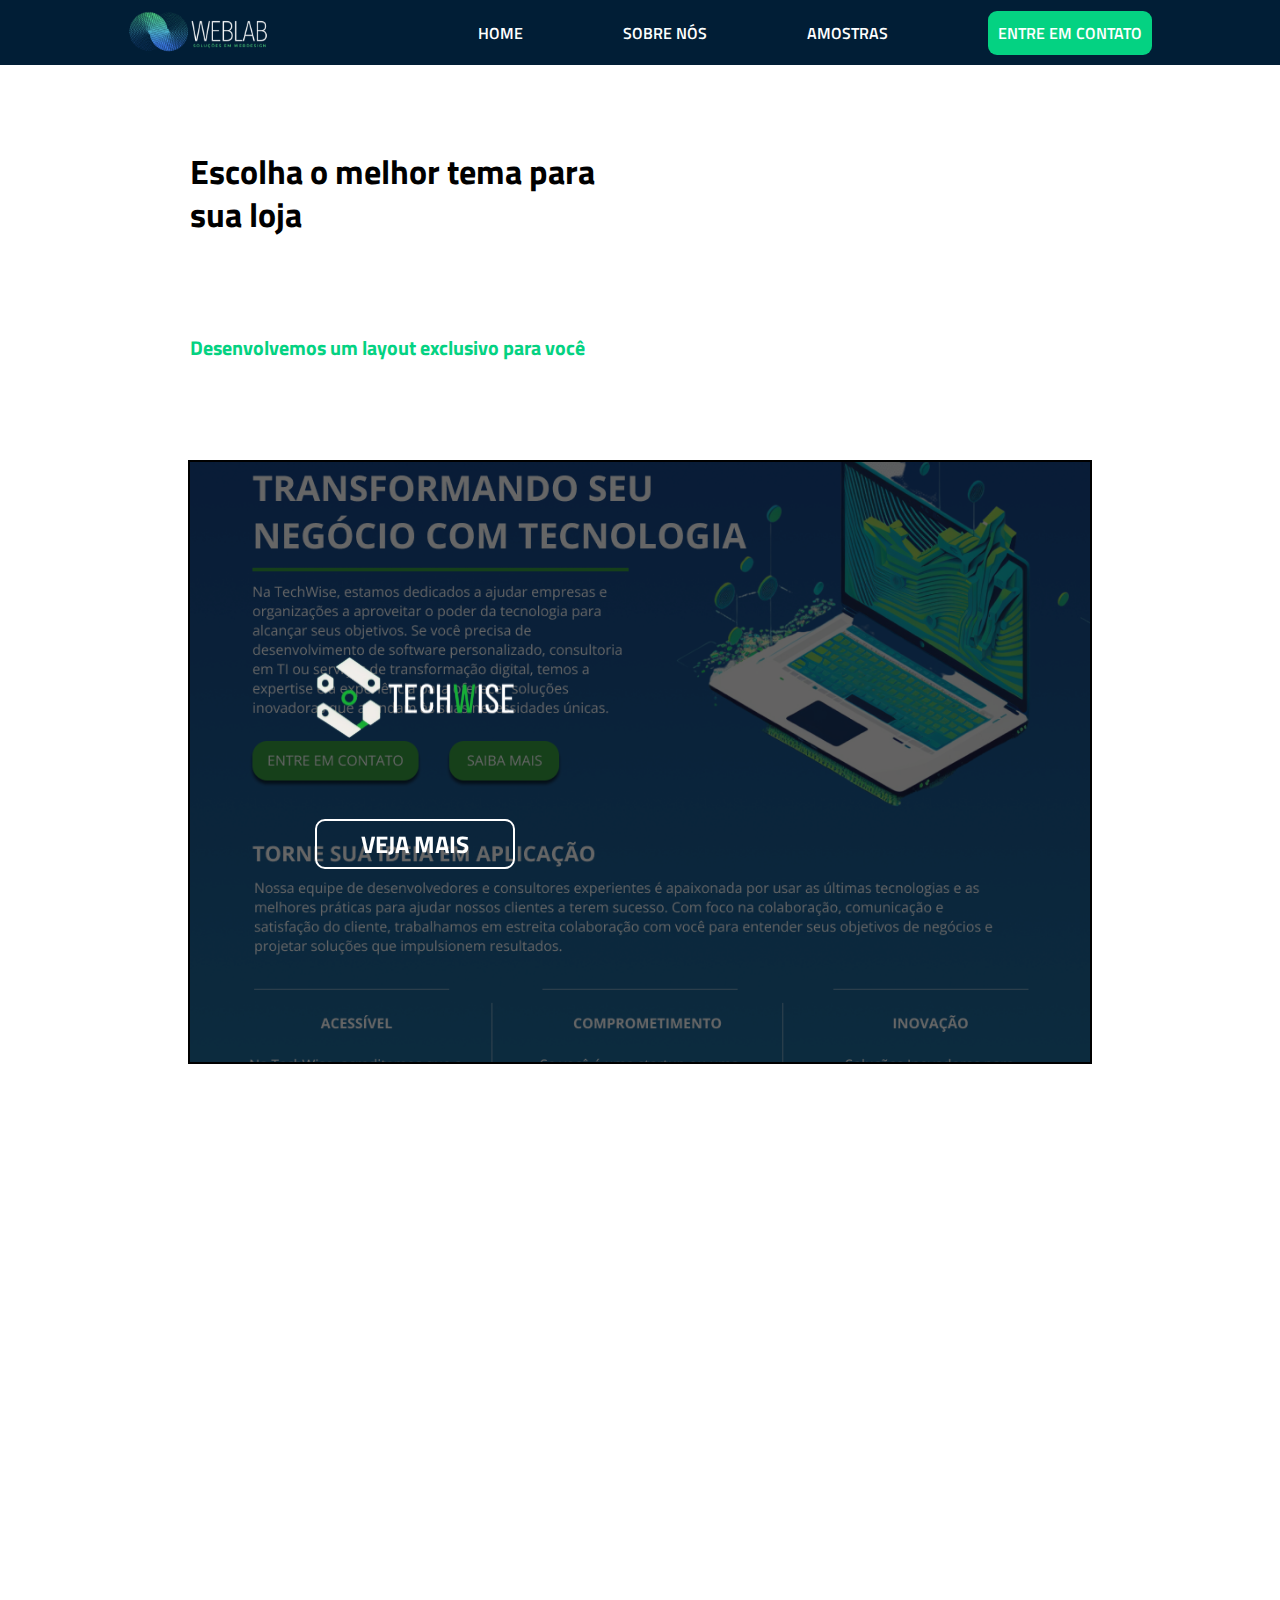
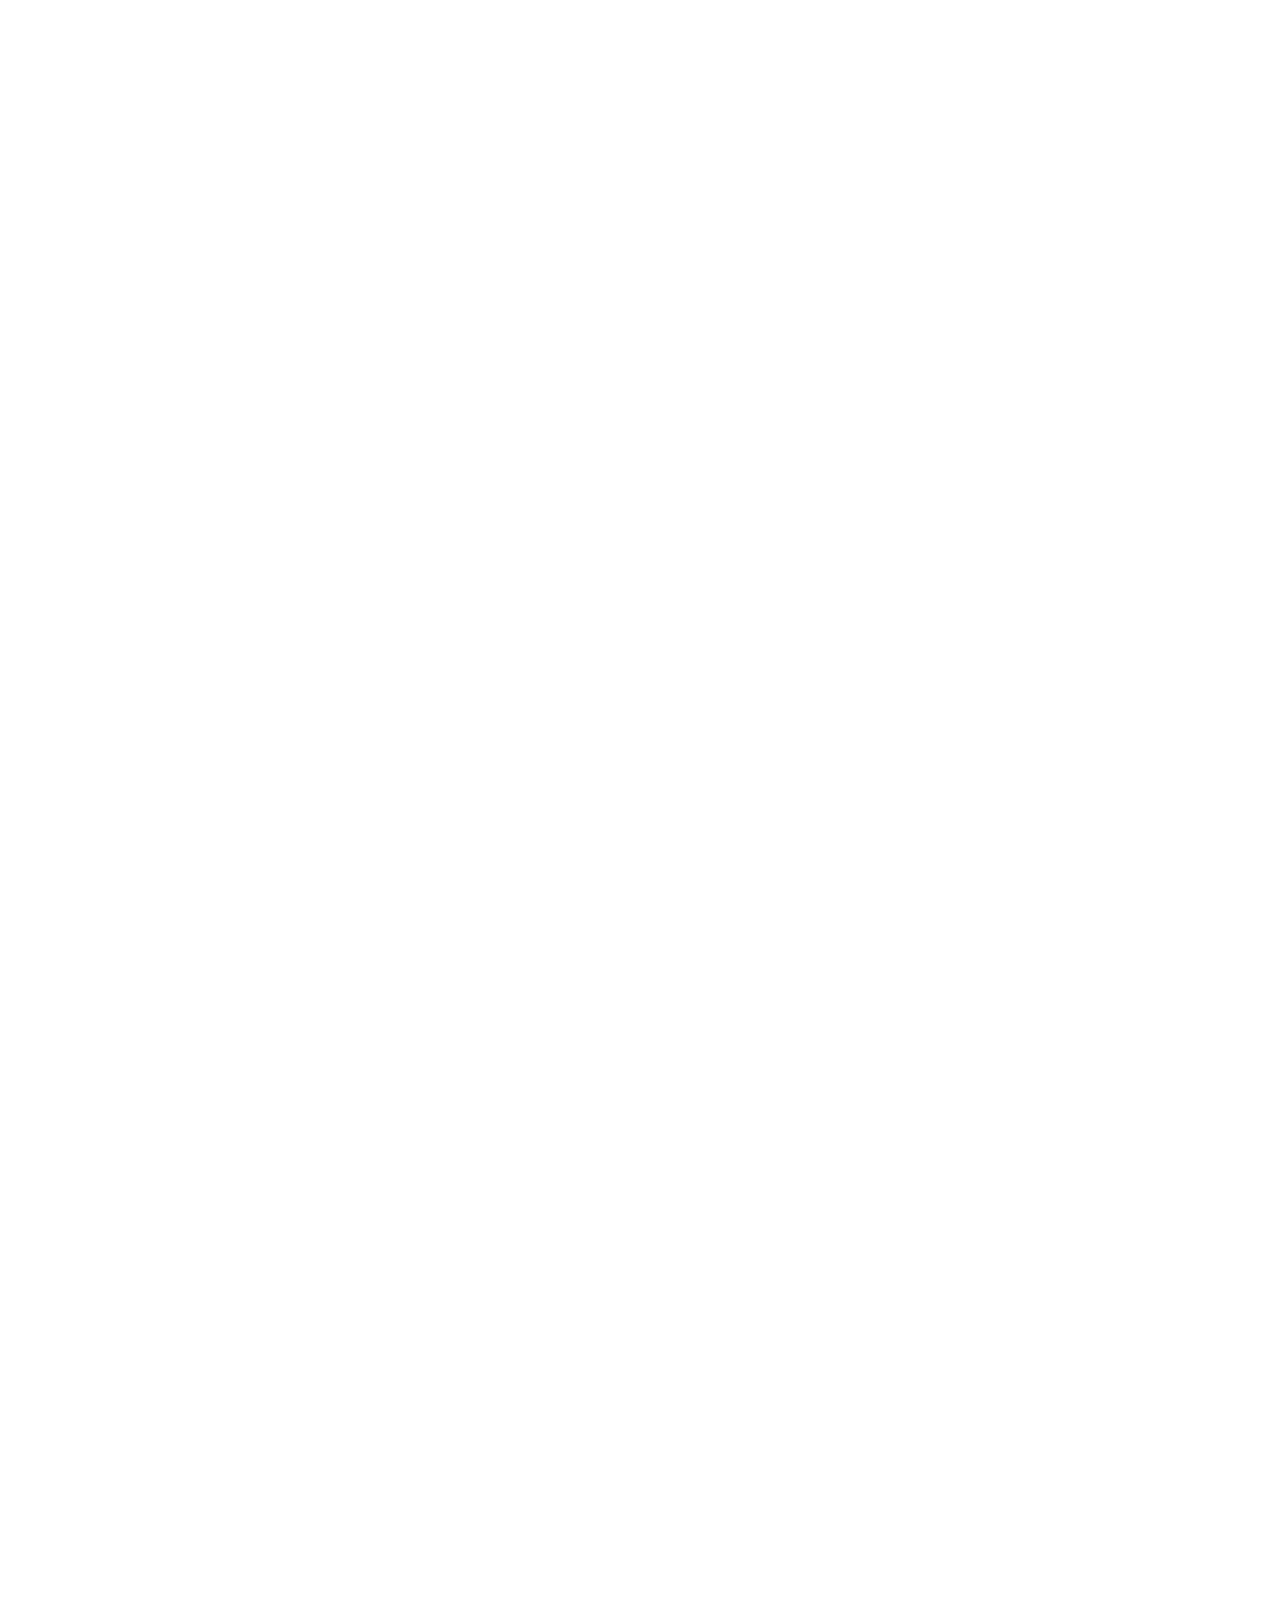
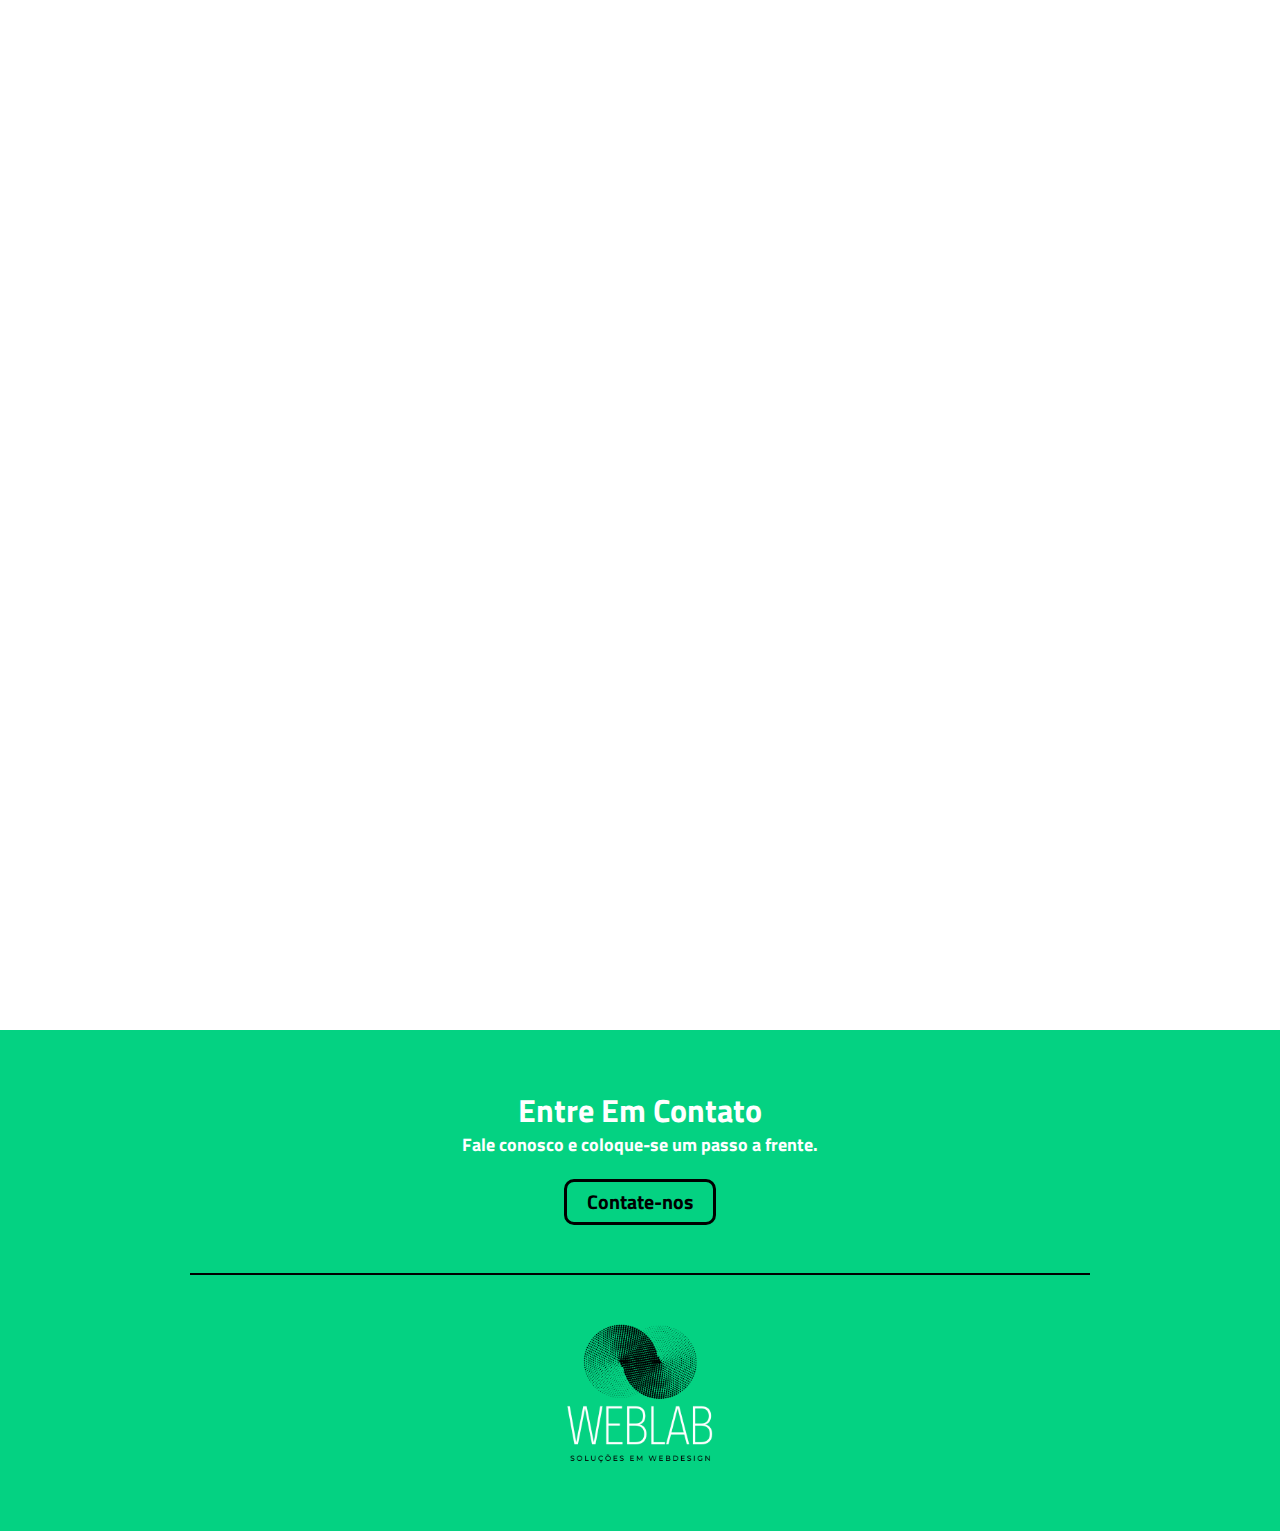
==== commit 81089d9b: "Scroll Style" ====
--- a/pages/amostras.html
+++ b/pages/amostras.html
@@ -1,5 +1,5 @@
 <!DOCTYPE html>
-<html lang="en">
+<html lang="pt-br">
 <head>
     <meta charset="UTF-8">
     <meta http-equiv="X-UA-Compatible" content="IE=edge">
@@ -63,7 +63,7 @@
                 <h2 class="titulo-principal-preto amostras-titulo">Escolha o melhor tema para sua loja</h2>
                 <h3 class="o-que-fazemos-subtitulo sobre-nos-subtitulo">Desenvolvemos um layout exclusivo para você</h3>
                 <div class="container-amostras">
-                    <div class="amostras-box box-techwise hidden" data-scroll>
+                    <div class="amostras-box amostras-box-scroll-hidden box-techwise hidden" data-scroll>
                         <div class="amostras-mascara"></div>
                         <div class="amostras-box-cont">
                             <img class="amostras-imagem logo-techwise" src="../assets/img/TechWise-logo.svg" alt="TechWise logo">
@@ -72,7 +72,7 @@
                         <img class="amostras-template template-hidden" src="../assets/img/Techwise-template.png" alt="Techwise Template">
                         <button class="amostras-botao-voltar template-hidden"><img class="amostras-botao-img" src="../assets/img/flecha-branca.svg" alt="Voltar"></button>
                     </div>
-                    <div class="amostras-box box-motionmotors hidden" data-scroll>
+                    <div class="amostras-box amostras-box-scroll-hidden box-motionmotors hidden" data-scroll>
                         <div class="amostras-mascara"></div>
                         <div class="amostras-box-cont">
                             <img class="amostras-imagem logo-motionmotors" src="../assets/img/MotionMotors-logo.svg" alt="Motion Motors logo">
@@ -81,7 +81,7 @@
                         <img class="amostras-template template-hidden" src="../assets/img/MotionMotors-template.png" alt="Motion Motors Template">
                         <button class="amostras-botao-voltar template-hidden"><img class="amostras-botao-img" src="../assets/img/flecha-branca.svg" alt="Voltar"></button>
                     </div>
-                    <div class="amostras-box box-pizzaria hidden" data-scroll>
+                    <div class="amostras-box amostras-box-scroll-hidden box-pizzaria hidden" data-scroll>
                         <div class="amostras-mascara"></div>
                         <div class="amostras-box-cont">
                             <img class="amostras-imagem logo-pizzaria" src="../assets/img/Pizzaria-logo.svg" alt="Pizzaria Maria logo">
@@ -90,7 +90,7 @@
                         <img class="amostras-template template-hidden" src="../assets/img/Pizzaria-template.png" alt="Pizzaria Template">
                         <button class="amostras-botao-voltar template-hidden"><img class="amostras-botao-img" src="../assets/img/flecha-branca.svg" alt="Voltar"></button>
                     </div>
-                    <div class="amostras-box box-elitemetal hidden" data-scroll>
+                    <div class="amostras-box amostras-box-scroll-hidden box-elitemetal hidden" data-scroll>
                         <div class="amostras-mascara"></div>
                         <div class="amostras-box-cont">
                             <img class="amostras-imagem logo-elitemetal" src="../assets/img/EliteMetal-logo.svg" alt="Elite Metal logo">
@@ -99,7 +99,7 @@
                         <img class="amostras-template template-hidden" src="../assets/img/EliteMetal-template.png" alt="Elite Metal Template">
                         <button class="amostras-botao-voltar template-hidden"><img class="amostras-botao-img" src="../assets/img/flecha-branca.svg" alt="Voltar"></button>
                     </div>
-                    <div class="amostras-box box-innovatek hidden" data-scroll>
+                    <div class="amostras-box amostras-box-scroll-hidden box-innovatek hidden" data-scroll>
                         <div class="amostras-mascara"></div>
                         <div class="amostras-box-cont">
                             <img class="amostras-imagem logo-innovatek" src="../assets/img/Innovatek-logo.svg" alt="Innovatek logo">
--- a/assets/styles/style.css
+++ b/assets/styles/style.css
@@ -20,7 +20,7 @@
     padding: 64px 20px 0 20px;
 }
 
-.o-que-fazemos, .como-ajudar, .frase, .sobre-nos, .amostras {
+.o-que-fazemos, .como-ajudar, .frase, .sobre-nos, .amostras, .precos {
     background-color: #FFFFFF;
     padding: 64px 20px 0 20px;
 }
@@ -84,7 +84,8 @@
     .como-ajudar,
     .frase,
     .sobre-nos,
-    .amostras {
+    .amostras,
+    .precos {
         padding-left: 0;
         padding-right: 0;
     }
@@ -122,7 +123,8 @@
     .como-ajudar,
     .frase,
     .sobre-nos,
-    .amostras {
+    .amostras,
+    .precos {
         padding-top: 150px;
     }
 
